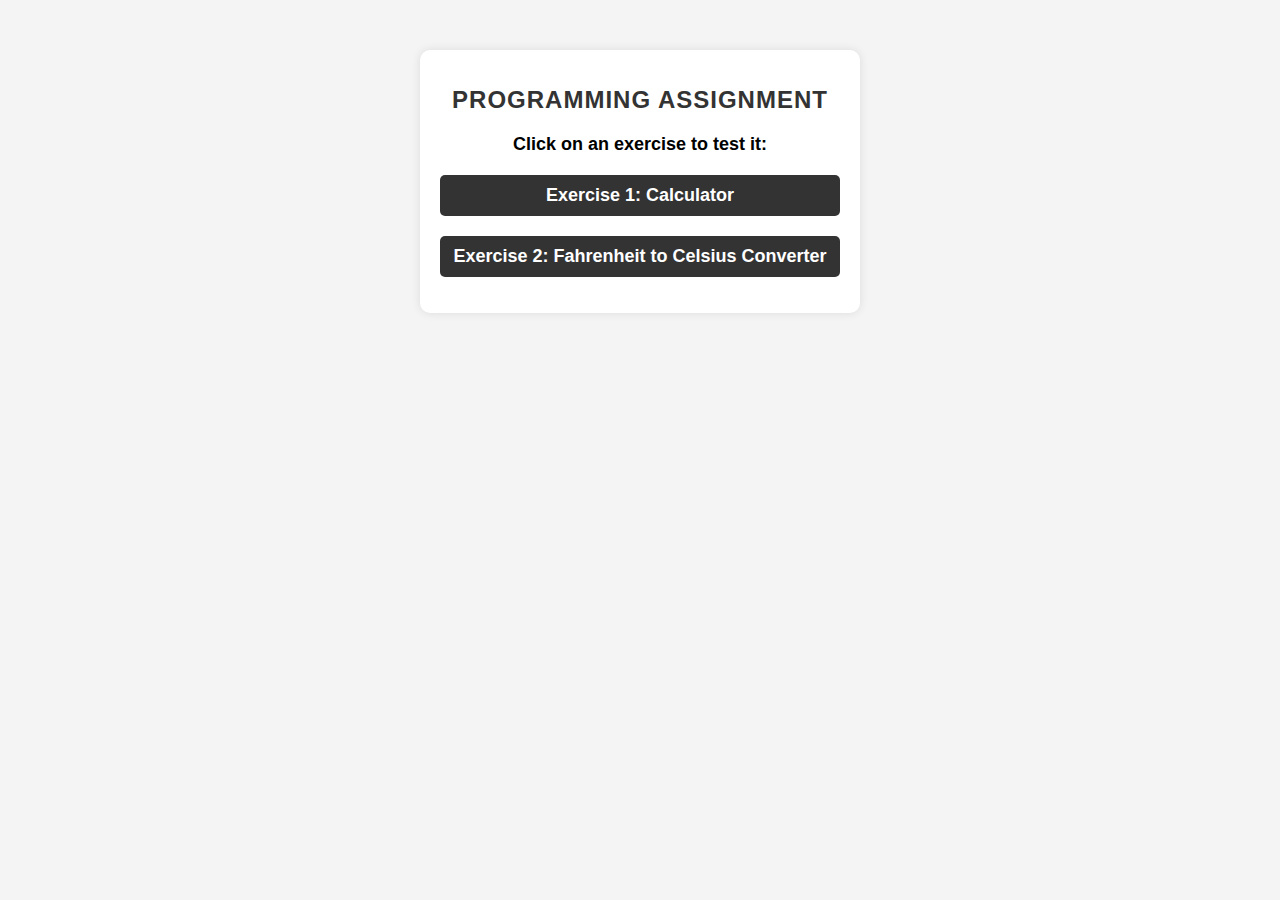
==== index.html @ c3262d2c "ex2" ====
<!DOCTYPE html>
<html lang="en">
<head>
    <meta charset="UTF-8">
    <meta name="viewport" content="width=device-width, initial-scale=1.0">
    <title>Programming Assignment</title>
    <link rel="stylesheet" href="css/style.css">
</head>
<body>
<div class="container">
    <h1>Programming Assignment</h1>
    <p>Click on an exercise to test it:</p>
    <ul>
        <li><a href="html/ex1.html">Exercise 1: Calculator</a></li>
        <li><a href="html/ex2.html">Exercise 2: Fahrenheit to Celsius Converter</a></li>
    </ul>
</div>
</body>
</html>
---- css/style.css ----
body {
    font-family: Arial, sans-serif;
    background-color: #f4f4f4;
    text-align: center;
    margin: 0;
    padding: 0;
}

.container {
    max-width: 400px;
    width: 90%;
    margin: 50px auto;
    padding: 20px;
    background: white;
    box-shadow: 0 0 10px rgba(0, 0, 0, 0.1);
    border-radius: 10px;
    transition: transform 0.3s ease-in-out;
}

h1 {
    color: #333;
    font-size: 24px;
    text-transform: uppercase;
    letter-spacing: 1px;
}

label {
    display: block;
    margin-top: 10px;
    font-weight: bold;
    color: #555;
}

input, select {
    width: 100%;
    max-width: 100%;
    padding: 12px;
    margin-top: 5px;
    border: 2px solid #ddd;
    border-radius: 5px;
    font-size: 16px;
    box-sizing: border-box;
    box-shadow: inset 0 0 5px rgba(0, 0, 0, 0.1);
    transition: border 0.3s ease-in-out;
}

input:focus, select:focus {
    border-color: #007bff;
    outline: none;
}

button {
    margin-top: 20px;
    background-color: #28a745;
    color: white;
    padding: 12px 20px;
    border: none;
    border-radius: 8px;
    font-size: 18px;
    cursor: pointer;
    transition: transform 0.3s ease-in-out, background 0.3s ease-in-out;
}

button:hover {
    background-color: #218838;
    transform: scale(1.1);
}

p {
    margin-top: 20px;
    font-size: 18px;
    font-weight: bold;
}

a {
    display: inline-block;
    margin-top: 20px;
    color: #007bff;
    text-decoration: none;
    font-size: 16px;
    font-weight: bold;
    padding: 8px 15px;
    border-radius: 5px;
    transition: transform 0.3s ease-in-out, color 0.3s ease-in-out;
}

a:hover {
    color: white;
    background-color: #007bff;
    transform: scale(1.1);
}

ul {
    list-style-type: none;
    padding: 0;
}

ul li {
    margin: 10px 0;
}

ul li a {
    display: block;
    padding: 10px;
    font-size: 18px;
    color: white;
    background-color: #333;
    text-decoration: none;
    border-radius: 5px;
    transition: transform 0.3s ease-in-out, background 0.3s ease-in-out;
}

ul li a:hover {
    background-color: #555;
    transform: scale(1.1);
}

@media (max-width: 600px) {
    .container {
        width: 95%;
        padding: 15px;
    }

    h1 {
        font-size: 20px;
    }

    input, select {
        font-size: 14px;
        padding: 10px;
    }

    button {
        font-size: 16px;
        padding: 10px 18px;
    }

    ul li a {
        font-size: 16px;
        padding: 8px;
    }
}
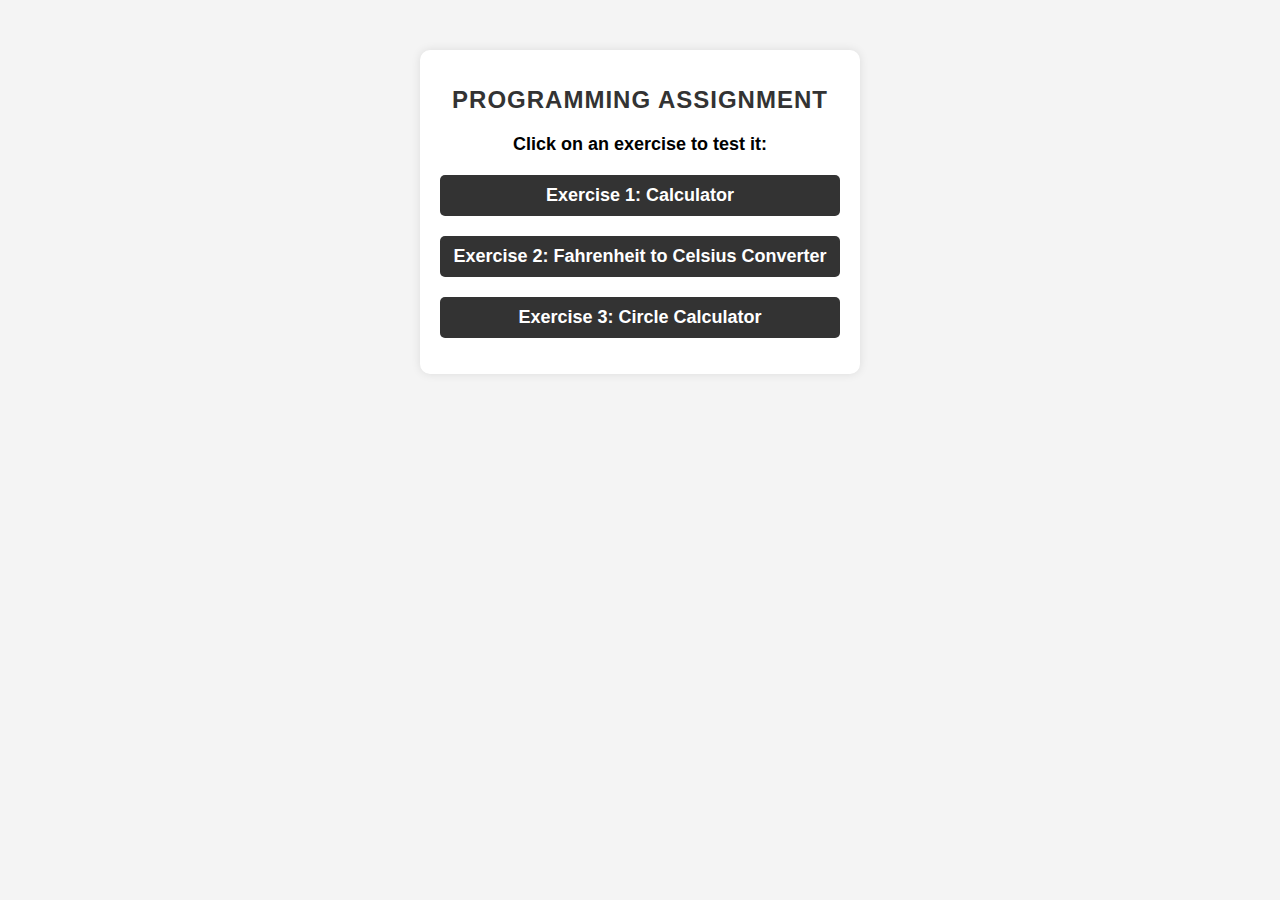
==== commit a93b3e57: "ex3" ====
--- a/index.html
+++ b/index.html
@@ -13,6 +13,7 @@
     <ul>
         <li><a href="html/ex1.html">Exercise 1: Calculator</a></li>
         <li><a href="html/ex2.html">Exercise 2: Fahrenheit to Celsius Converter</a></li>
+        <li><a href="html/ex3.html">Exercise 3: Circle Calculator</a></li>
     </ul>
 </div>
 </body>
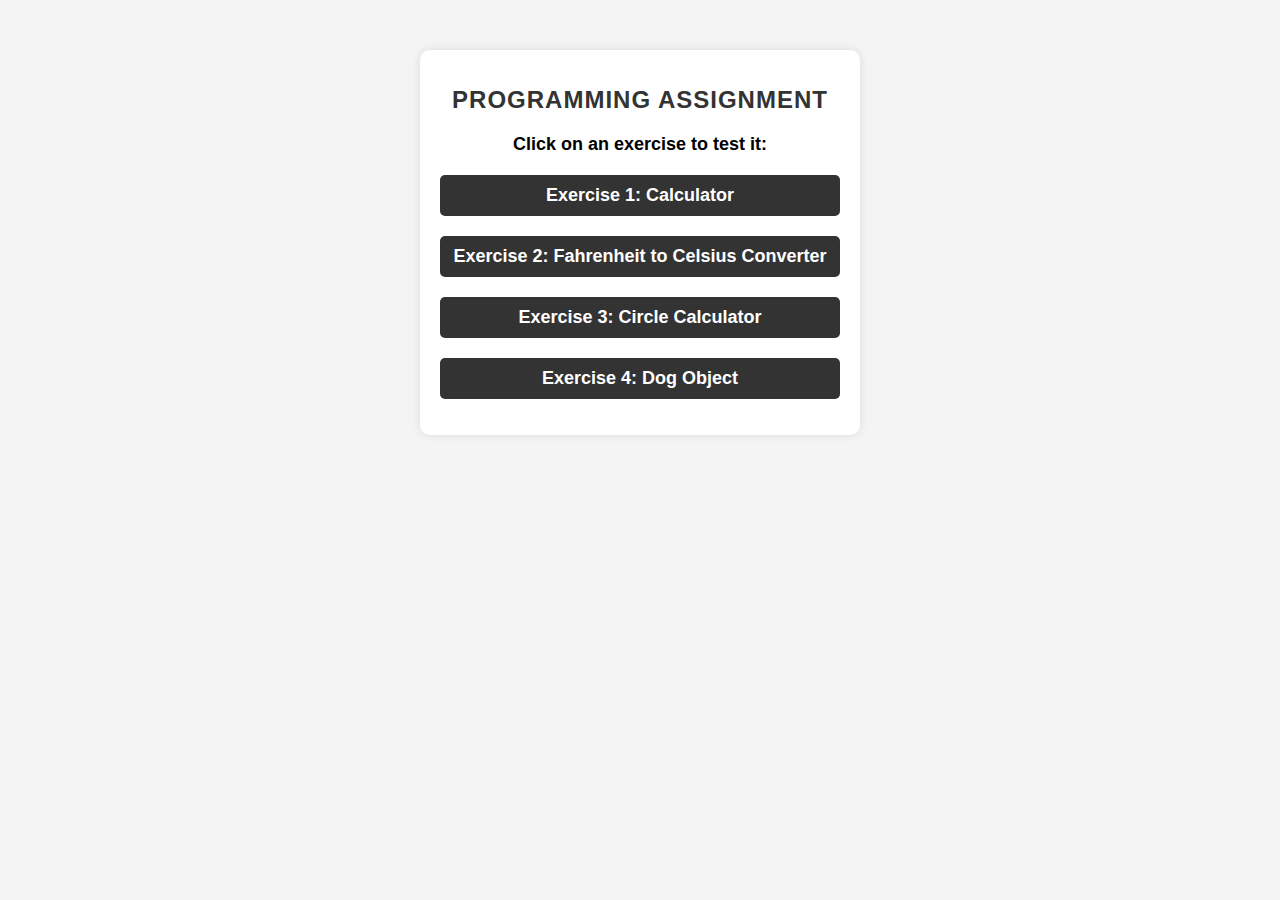
==== commit 698e20ec: "ex4" ====
--- a/index.html
+++ b/index.html
@@ -14,6 +14,7 @@
         <li><a href="html/ex1.html">Exercise 1: Calculator</a></li>
         <li><a href="html/ex2.html">Exercise 2: Fahrenheit to Celsius Converter</a></li>
         <li><a href="html/ex3.html">Exercise 3: Circle Calculator</a></li>
+        <li><a href="html/ex4.html">Exercise 4: Dog Object</a></li>
     </ul>
 </div>
 </body>
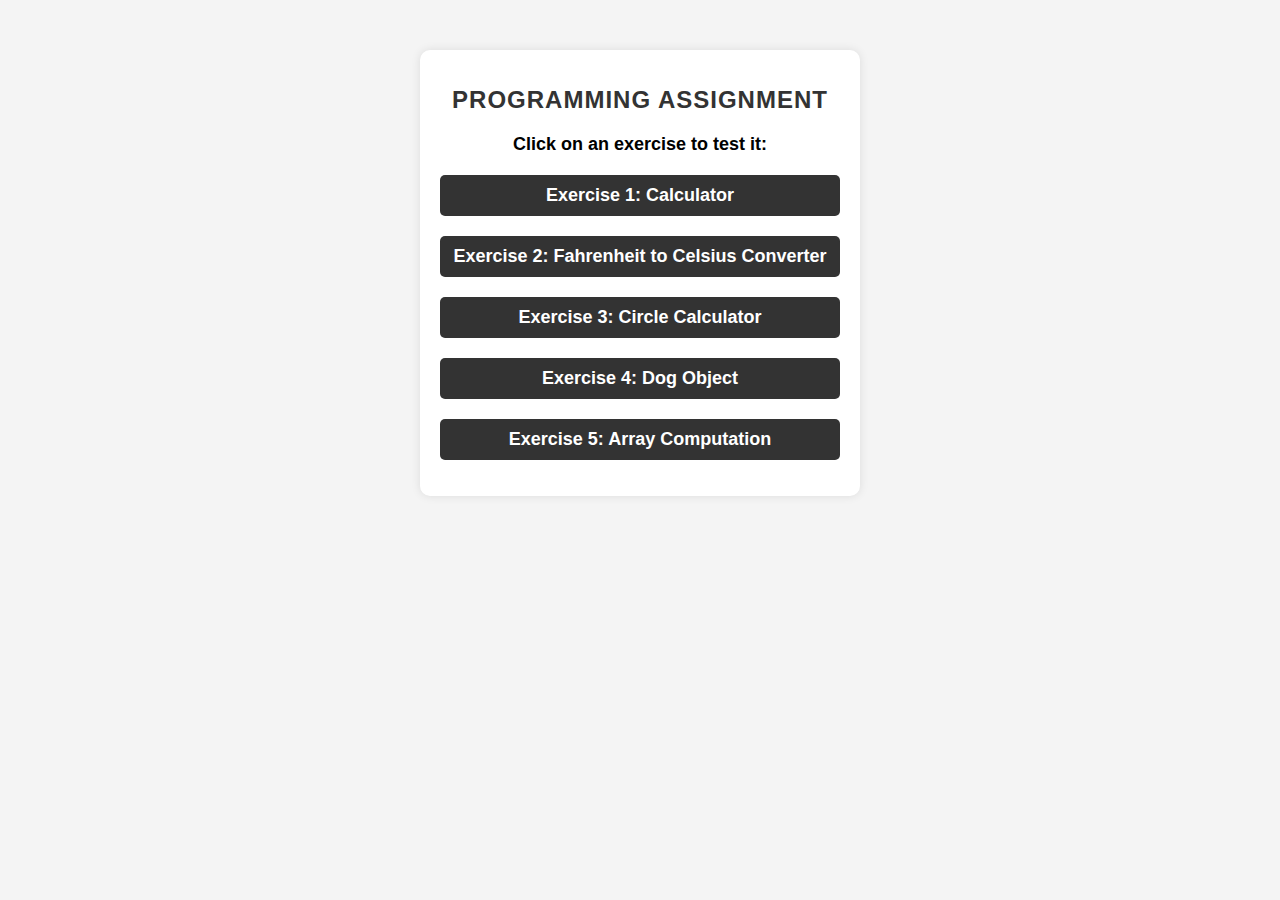
==== commit 2ebf826b: "ex5" ====
--- a/index.html
+++ b/index.html
@@ -15,6 +15,7 @@
         <li><a href="html/ex2.html">Exercise 2: Fahrenheit to Celsius Converter</a></li>
         <li><a href="html/ex3.html">Exercise 3: Circle Calculator</a></li>
         <li><a href="html/ex4.html">Exercise 4: Dog Object</a></li>
+        <li><a href="html/ex5.html">Exercise 5: Array Computation</a></li>
     </ul>
 </div>
 </body>
--- a/css/style.css
+++ b/css/style.css
@@ -115,6 +115,31 @@
     transform: scale(1.1);
 }
 
+.result-box {
+    background: #fff;
+    padding: 15px;
+    border-radius: 8px;
+    box-shadow: 0 0 10px rgba(0, 0, 0, 0.1);
+    margin-top: 20px;
+}
+
+.result-box h2 {
+    color: #333;
+    font-size: 20px;
+    margin-bottom: 10px;
+}
+
+.result-box p {
+    font-size: 18px;
+    margin: 5px 0;
+}
+
+.result-box span {
+    font-weight: bold;
+    color: #007bff;
+}
+
+
 @media (max-width: 600px) {
     .container {
         width: 95%;
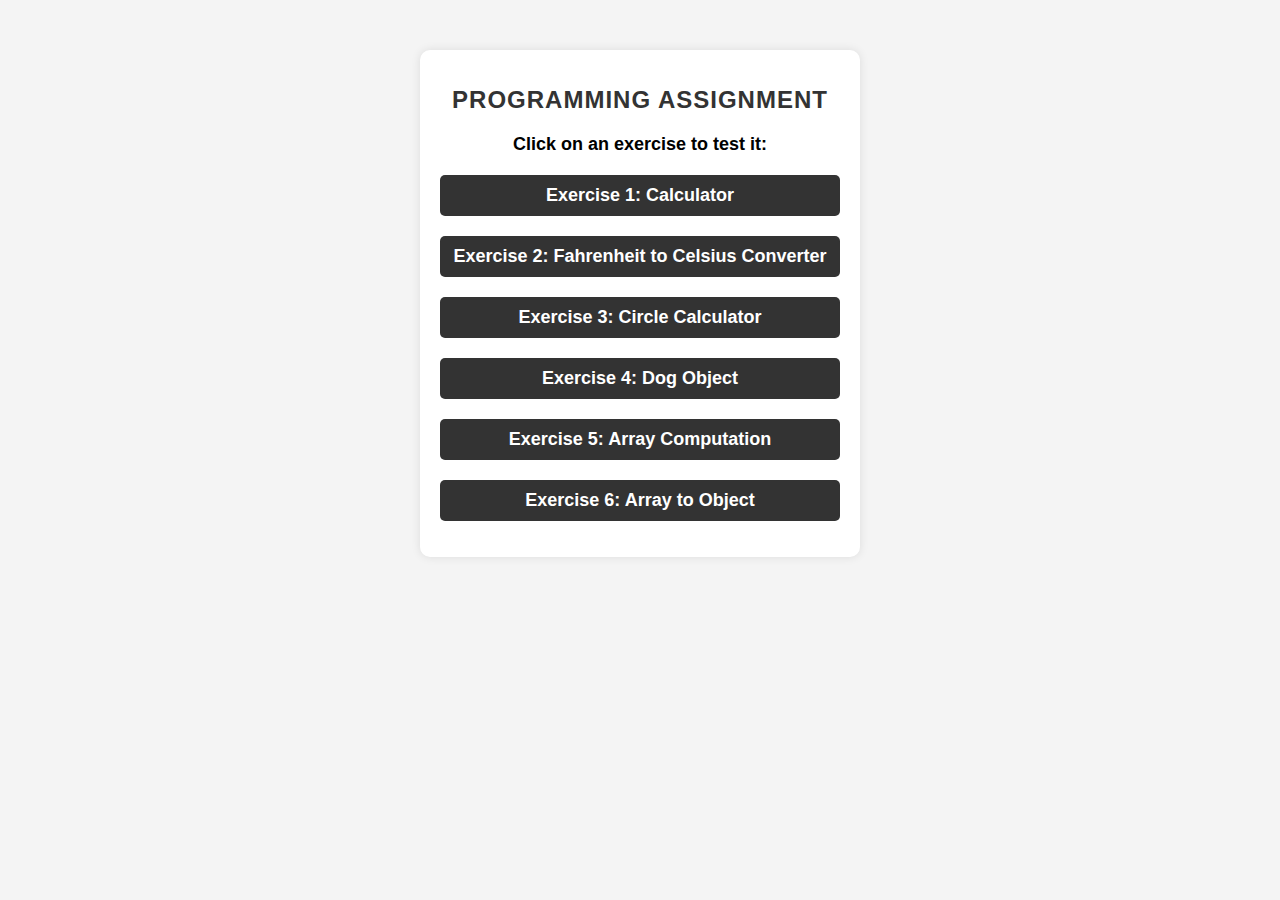
==== commit e752b55c: "ex6" ====
--- a/index.html
+++ b/index.html
@@ -16,6 +16,7 @@
         <li><a href="html/ex3.html">Exercise 3: Circle Calculator</a></li>
         <li><a href="html/ex4.html">Exercise 4: Dog Object</a></li>
         <li><a href="html/ex5.html">Exercise 5: Array Computation</a></li>
+        <li><a href="html/ex6.html">Exercise 6: Array to Object</a></li>
     </ul>
 </div>
 </body>
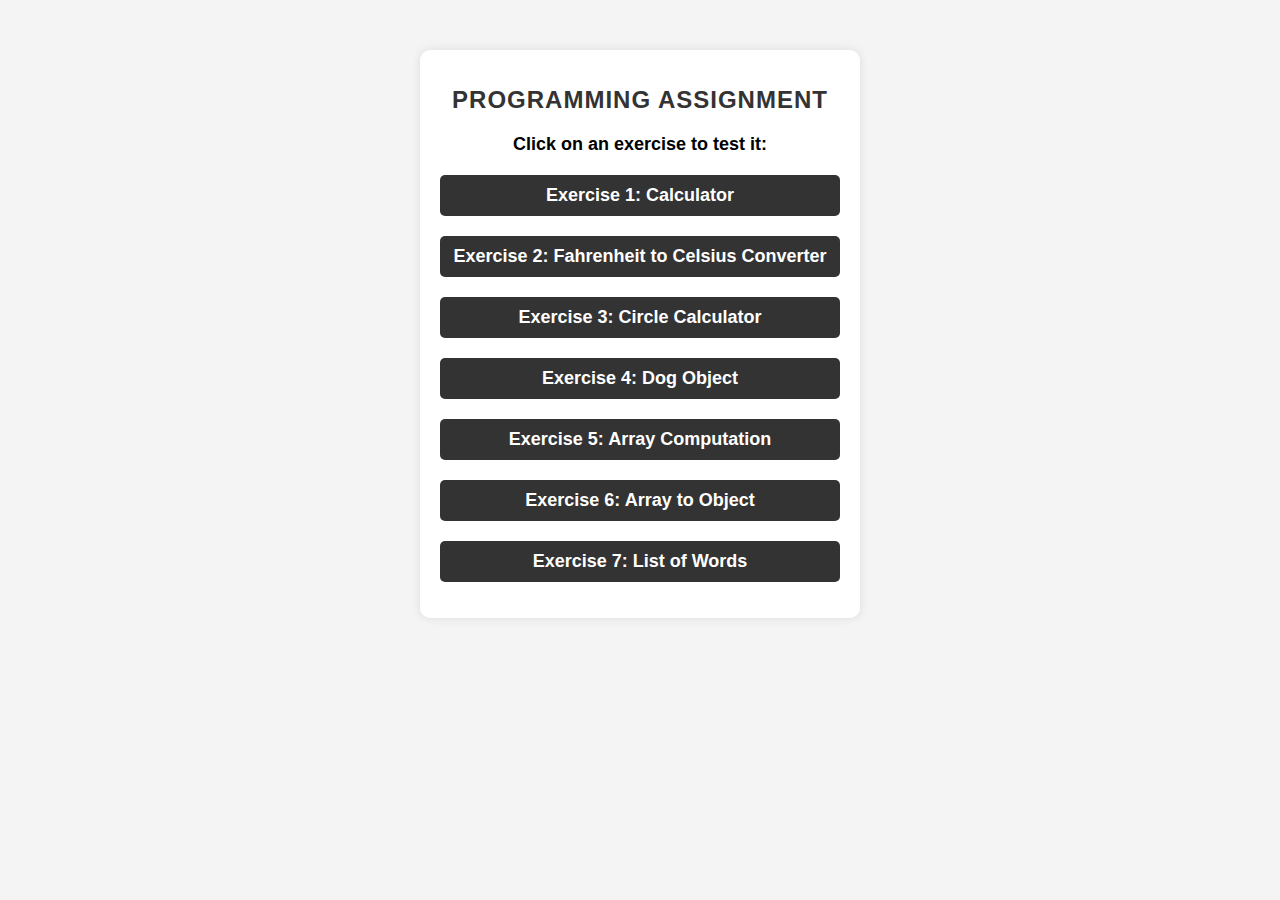
==== commit 6fd89feb: "ex7" ====
--- a/index.html
+++ b/index.html
@@ -17,6 +17,7 @@
         <li><a href="html/ex4.html">Exercise 4: Dog Object</a></li>
         <li><a href="html/ex5.html">Exercise 5: Array Computation</a></li>
         <li><a href="html/ex6.html">Exercise 6: Array to Object</a></li>
+        <li><a href="html/ex7.html">Exercise 7: List of Words</a></li>
     </ul>
 </div>
 </body>
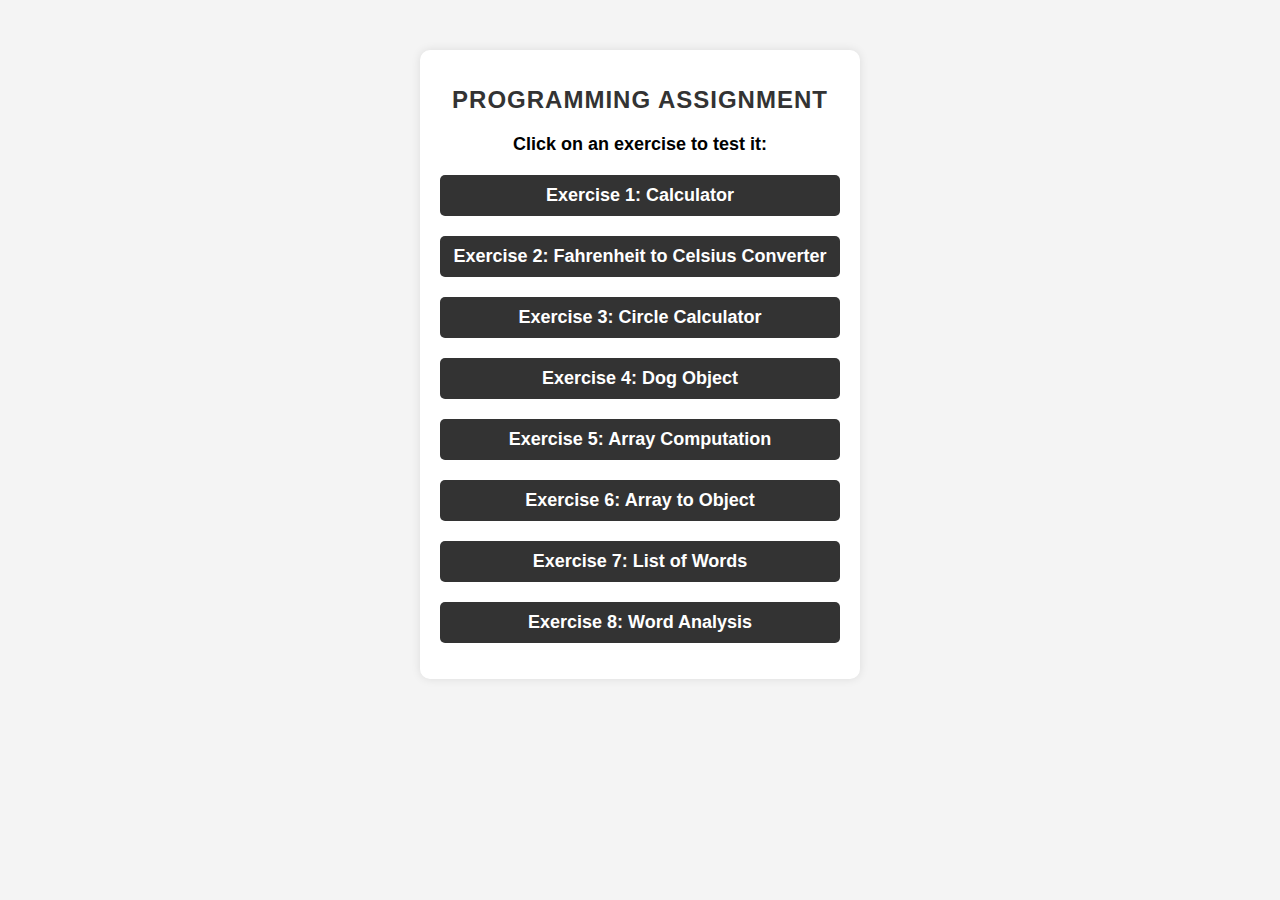
==== commit 662ba884: "ex8" ====
--- a/index.html
+++ b/index.html
@@ -18,6 +18,7 @@
         <li><a href="html/ex5.html">Exercise 5: Array Computation</a></li>
         <li><a href="html/ex6.html">Exercise 6: Array to Object</a></li>
         <li><a href="html/ex7.html">Exercise 7: List of Words</a></li>
+        <li><a href="html/ex8.html">Exercise 8: Word Analysis</a></li>
     </ul>
 </div>
 </body>
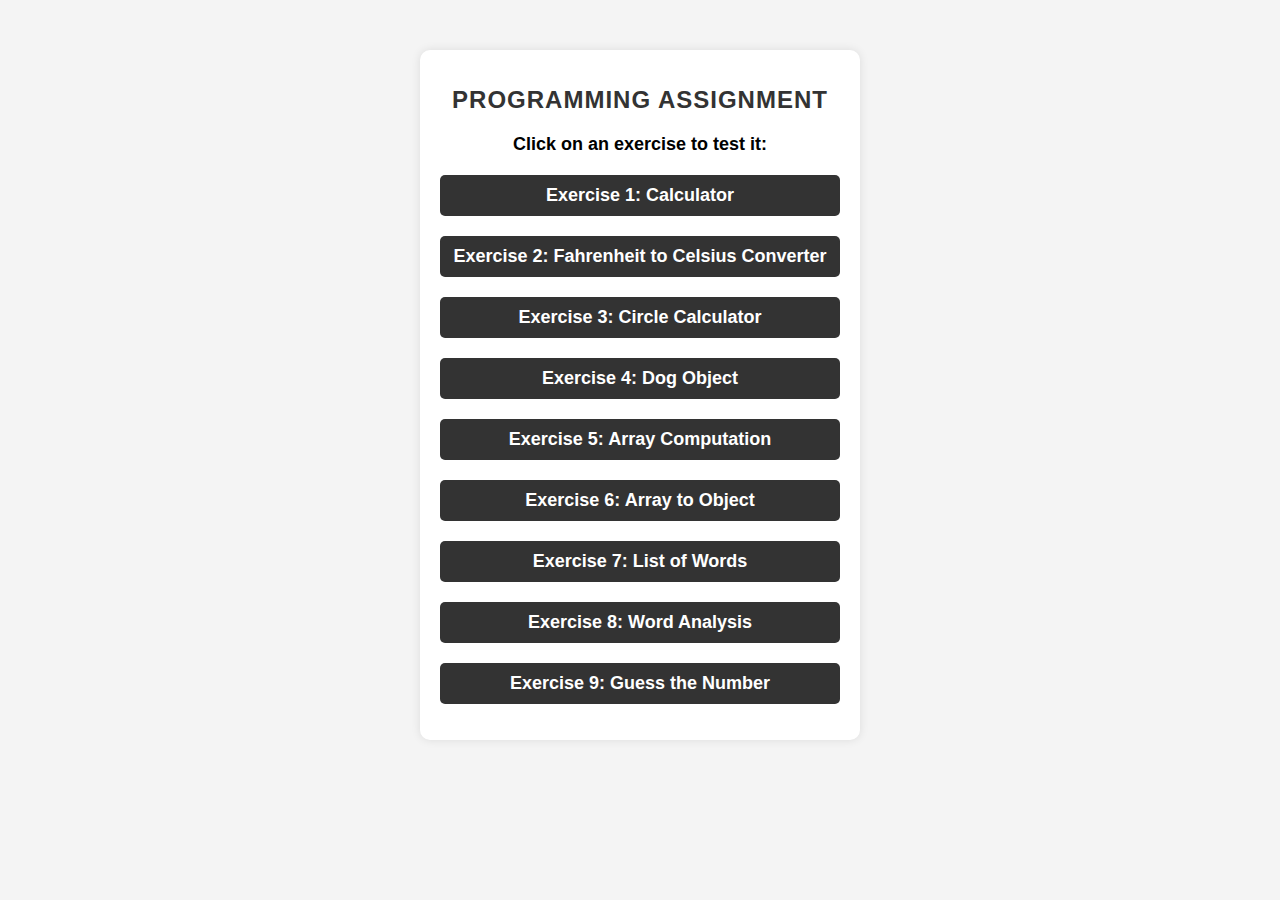
==== commit d200e399: "ex8" ====
--- a/index.html
+++ b/index.html
@@ -19,6 +19,7 @@
         <li><a href="html/ex6.html">Exercise 6: Array to Object</a></li>
         <li><a href="html/ex7.html">Exercise 7: List of Words</a></li>
         <li><a href="html/ex8.html">Exercise 8: Word Analysis</a></li>
+        <li><a href="html/ex9.html">Exercise 9: Guess the Number</a></li>
     </ul>
 </div>
 </body>
